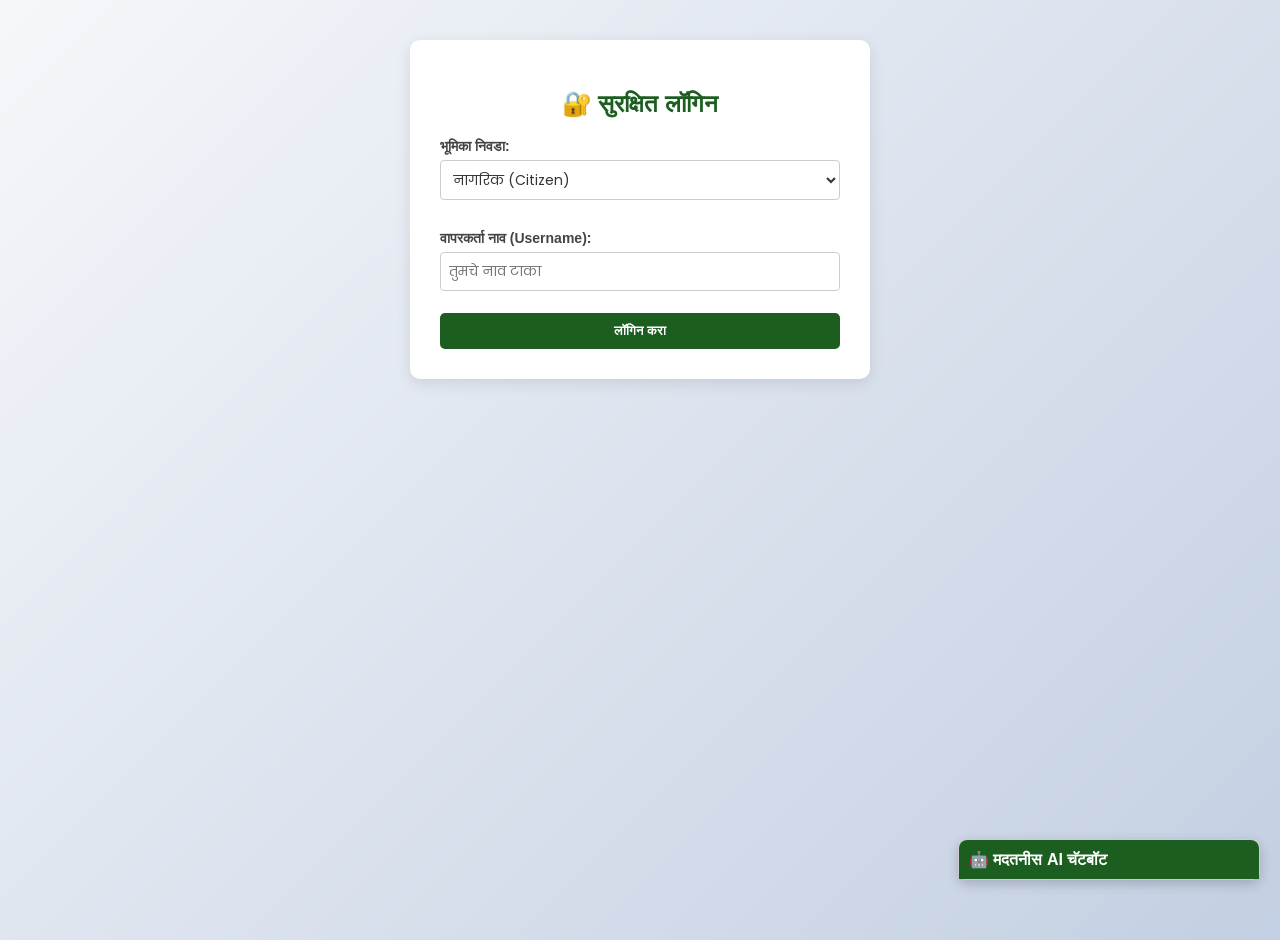
==== index.html @ bb1ed262 "Add Data Export, Notifications, AI Chatbot and Dark Mode features" ====
<!DOCTYPE html>
<html lang="mr">
<head>
    <meta charset="UTF-8">
    <meta name="viewport" content="width=device-width, initial-scale=1.0">
    <title>झारखंड समाज नाविन्यता पोर्टल (Advanced Version)</title>
    <link rel="stylesheet" href="style.css">
    <style>
        .auth-container { max-width: 400px; margin: 40px auto; background: var(--card-bg, white); padding: 30px; border-radius: 10px; box-shadow: 0 4px 15px rgba(0,0,0,0.1); }
        .hidden { display: none !important; }
        
        /* डार्क मोडसाठी व्हेरिएबल्स */
        :root { --bg-color: #f4f4f9; --text-color: #333; --card-bg: white; --header-bg: #1b5e20; }
        [data-theme="dark"] { --bg-color: #121212; --text-color: #e0e0e0; --card-bg: #1e1e1e; --header-bg: #0b2e13; }
        
        body { background-color: var(--bg-color); color: var(--text-color); transition: background 0.3s, color 0.3s; font-family: sans-serif; margin: 0; padding: 0; }
        header { background: var(--header-bg); color: white; padding: 15px 20px; display: flex; justify-content: space-between; align-items: center; }
        .form-section { background: var(--card-bg); max-width: 800px; margin: 20px auto; padding: 20px; border-radius: 8px; box-shadow: 0 2px 8px rgba(0,0,0,0.1); }
        input, select, textarea { width: 100%; padding: 8px; margin-top: 5px; margin-bottom: 12px; box-sizing: border-box; border-radius: 4px; border: 1px solid #ccc; background: var(--card-bg); color: var(--text-color); }
        
        /* चॅटबॉट स्टाईल */
        #chatbot-container { position: fixed; bottom: 20px; right: 20px; width: 300px; background: var(--card-bg); border: 1px solid #ccc; border-radius: 8px; box-shadow: 0 4px 12px rgba(0,0,0,0.2); z-index: 1000; }
        #chatbot-header { background: #1b5e20; color: white; padding: 10px; border-top-left-radius: 8px; border-top-right-radius: 8px; cursor: pointer; font-weight: bold; }
        #chatbot-body { height: 200px; overflow-y: auto; padding: 10px; font-size: 13px; }
    </style>
</head>
<body data-theme="light">

    <!-- Header / Navigation -->
    <header id="mainHeader" class="hidden">
        <div>
            <h1 style="margin:0; font-size: 20px;">🚀 झारखंड समाज नाविन्यता पोर्टल</h1>
            <p id="userRoleDisplay" style="margin:2px 0 0; font-size: 12px; opacity: 0.8;"></p>
        </div>
        <nav style="display: flex; align-items: center; gap: 10px;">
            <button onclick="toggleDarkMode()" style="background: #333; color: white; border: none; padding: 6px 10px; border-radius: 15px; cursor: pointer; font-size: 12px;">🌙 डार्क मोड</button>
            <span id="welcomeUser" style="font-weight: bold; font-size: 14px;"></span>
            <button onclick="logout()" style="background: #e53935; border: none; padding: 6px 12px; border-radius: 15px; color: white; font-weight: bold; cursor: pointer; font-size: 12px;">लॉग आउट</button>
        </nav>
    </header>

    <!-- Notification Banner -->
    <div id="notificationBanner" style="display:none; background: #ff9800; color: white; text-align: center; padding: 8px; font-weight: bold; font-size: 14px;"></div>

    <!-- LOGIN / SIGNUP SECTION -->
    <section id="authSection" class="auth-container">
        <h2 style="text-align: center; color: #1b5e20; margin-bottom: 20px;">🔐 सुरक्षित लॉगिन</h2>
        
        <label>भूमिका निवडा:</label>
        <select id="loginRole">
            <option value="citizen">नागरिक (Citizen)</option>
            <option value="university">विद्यापीठ (University)</option>
            <option value="admin">शासन / नोडल अधिकारी (Govt Admin)</option>
        </select>

        <label>वापरकर्ता नाव (Username):</label>
        <input type="text" id="loginUsername" placeholder="तुमचे नाव टाका">

        <button onclick="handleLogin()" style="width: 100%; background: #1b5e20; color: white; padding: 10px; border: none; border-radius: 5px; font-weight: bold; cursor: pointer; margin-top: 10px;">लॉगिन करा</button>
    </section>

    <!-- 1. CITIZEN DASHBOARD -->
    <section id="citizen-dashboard" class="form-section hidden" style="border-top: 5px solid #2e7d32;">
        <h2>👤 नागरिक डॅशबोर्ड</h2>
        <form id="problemForm">
            <label>विभाग:</label>
            <select id="domain" required>
                <option value="Education">शिक्षण (Education)</option>
                <option value="Agriculture">कृषी (Agriculture)</option>
                <option value="Water">पाणी व्यवस्थापन (Water Management)</option>
            </select>

            <label>जिल्हा:</label>
            <select id="district" required>
                <option value="Ranchi">रांची (Ranchi)</option>
                <option value="Jamshedpur">जमशेदपूर (Jamshedpur)</option>
                <option value="Dhanbad">धनबाद (Dhanbad)</option>
            </select>

            <label>समस्येचे वर्णन:</label>
            <textarea id="description" rows="3" required placeholder="सविस्तर माहिती लिहा..."></textarea>

            <button type="submit" style="background: #2e7d32; width:100%; padding:10px; color:white; border:none; border-radius:5px; font-weight:bold;">समस्या सबमिट करा</button>
        </form>

        <h3 style="margin-top: 20px; font-size: 16px;">तुमच्या नोंदवलेल्या समस्या</h3>
        <div id="myCitizenProblems" style="max-height: 180px; overflow-y: auto; border: 1px solid #ccc; padding: 10px; border-radius: 6px;"></div>
    </section>

    <!-- 2. UNIVERSITY DASHBOARD -->
    <section id="university-dashboard" class="form-section hidden" style="border-top: 5px solid #1565c0;">
        <div style="display: flex; justify-content: space-between; align-items: center;">
            <h2>🎓 विद्यापीठ संशोधन डॅशबोर्ड</h2>
            <button onclick="exportUniversityData()" style="background: #1565c0; color: white; border: none; padding: 6px 12px; border-radius: 4px; cursor: pointer; font-size: 12px;">📥 डेटा एक्सपोर्ट (CSV)</button>
        </div>
        
        <h3 style="color: #1565c0; font-size: 15px;">🏛️ वर्ग केलेल्या समस्या</h3>
        <div id="uniAssignedList" style="max-height: 150px; overflow-y: auto; border: 1px solid #b3e5fc; padding: 10px; border-radius: 6px; margin-bottom: 15px;"></div>

        <h3 style="color: #1565c0; font-size: 15px;">💡 प्रोटोटाइप उपाय सबमिट करा</h3>
        <form id="uniForm">
            <label>उपायाचे नाव:</label>
            <input type="text" id="solTitle" required placeholder="उदा. Smart Water Filter">
            <label>वर्णन:</label>
            <textarea id="solDesc" rows="2" required placeholder="वर्णन लिहा..."></textarea>
            <button type="submit" style="background: #1565c0; width:100%; padding:10px; color:white; border:none; border-radius:5px; font-weight:bold;">उपाय प्रकाशित करा</button>
        </form>
        <div id="uniPublishedList" style="margin-top: 10px;"></div>
    </section>

    <!-- 3. GOVT ADMIN DASHBOARD -->
    <section id="admin-dashboard" class="form-section hidden" style="border-top: 5px solid #d84315;">
        <div style="display: flex; justify-content: space-between; align-items: center;">
            <h2>🛡️ शासन मास्टर डॅशबोर्ड</h2>
            <button onclick="exportAdminData()" style="background: #d84315; color: white; border: none; padding: 6px 12px; border-radius: 4px; cursor: pointer; font-size: 12px;">📊 संपूर्ण रिपोर्ट डाऊनलोड</button>
        </div>
        
        <div style="display: flex; gap: 10px; margin: 15px 0;">
            <div style="background: rgba(216, 67, 21, 0.1); padding: 10px; flex: 1; border-radius: 6px; text-align: center;">
                <h4 style="margin:0; color:#d84315; font-size: 18px;" id="adminTotalProblems">0</h4>
                <p style="margin:3px 0 0; font-size: 12px;">एकूण समस्या</p>
            </div>
            <div style="background: rgba(46, 125, 50, 0.1); padding: 10px; flex: 1; border-radius: 6px; text-align: center;">
                <h4 style="margin:0; color:#2e7d32; font-size: 18px;" id="adminResolvedCount">0</h4>
                <p style="margin:3px 0 0; font-size: 12px;">सोडवलेल्या समस्या</p>
            </div>
        </div>

        <h3 style="color: #d84315; font-size: 15px;">⚙️ समस्या नियंत्रण पॅनेल</h3>
        <div id="adminManagementList" style="max-height: 200px; overflow-y: auto;"></div>
    </section>

    <!-- AI Chatbot Widget -->
    <div id="chatbot-container">
        <div id="chatbot-header" onclick="toggleChatbot()">🤖 मदतनीस AI चॅटबॉट</div>
        <div id="chatbot-content" class="hidden">
            <div id="chatbot-body">
                <p><b>AI:</b> नमस्कार! मला पोर्टलबद्दल काहीही विचारू शकता (उदा. समस्या कशी टाकावी?).</p>
            </div>
            <div style="display: flex; border-top: 1px solid #ccc;">
                <input type="text" id="chatInput" placeholder="इथे लिहा..." style="border:none; padding:8px; margin:0; flex:1;">
                <button onclick="sendChatMessage()" style="background:#1b5e20; color:white; border:none; padding:8px; cursor:pointer;">पाठवा</button>
            </div>
        </div>
    </div>

    <script src="script.js"></script>
</body>
</html>
---- style.css ----
/* Import Google Fonts */
@import url('https://fonts.googleapis.com/css2?family=Poppins:wght@300;400;600;700&display=swap');

body {
    font-family: 'Poppins', sans-serif;
    margin: 0;
    padding: 0;
    background: linear-gradient(135deg, #f5f7fa 0%, #c3cfe2 100%);
    color: #333;
    min-height: 100vh;
}

/* 3D Glassmorphism Header */
header {
    background: rgba(27, 94, 32, 0.85);
    backdrop-filter: blur(10px);
    color: white;
    padding: 20px 40px;
    display: flex;
    justify-content: space-between;
    align-items: center;
    flex-wrap: wrap;
    box-shadow: 0 8px 32px 0 rgba(0, 0, 0, 0.2);
    position: sticky;
    top: 0;
    z-index: 1000;
}

.logo h1 {
    margin: 0;
    font-size: 26px;
    font-weight: 700;
    letter-spacing: 0.5px;
}

.logo p {
    margin: 5px 0 0;
    font-size: 13px;
    color: #c8e6c9;
}

nav a {
    color: white;
    text-decoration: none;
    margin-left: 25px;
    font-weight: 600;
    font-size: 15px;
    transition: color 0.3s ease;
}

nav a:hover {
    color: #ff9800;
}

/* 3D Hero Section */
.hero {
    background: linear-gradient(135deg, rgba(27, 94, 32, 0.9), rgba(46, 125, 50, 0.8)), url('https://images.unsplash.com/photo-1542601906990-b4d3fb778b09?auto=format&fit=crop&w=1200&q=80');
    background-size: cover;
    background-position: center;
    color: white;
    text-align: center;
    padding: 100px 20px;
    box-shadow: inset 0 0 50px rgba(0,0,0,0.3);
}

.hero h2 {
    font-size: 38px;
    margin-bottom: 15px;
    text-shadow: 0 2px 4px rgba(0,0,0,0.3);
}

.hero p {
    font-size: 18px;
    max-width: 700px;
    margin: 0 auto 30px;
    font-weight: 300;
}

/* 3D Buttons with Hover Effect */
.btn, .submit-btn {
    background: linear-gradient(135deg, #ff9800 0%, #f57c00 100%);
    color: white;
    padding: 14px 30px;
    text-decoration: none;
    border-radius: 50px;
    font-weight: 600;
    border: none;
    cursor: pointer;
    font-size: 16px;
    box-shadow: 0 10px 20px rgba(255, 152, 0, 0.3);
    transition: all 0.3s ease;
}

.btn:hover, .submit-btn:hover {
    transform: translateY(-3px);
    box-shadow: 0 15px 25px rgba(255, 152, 0, 0.4);
}

.btn:active, .submit-btn:active {
    transform: translateY(1px);
}

/* 3D Glassmorphism Cards (Forms & Dashboard) */
.form-section {
    max-width: 650px;
    margin: 50px auto;
    background: rgba(255, 255, 255, 0.9);
    backdrop-filter: blur(10px);
    padding: 40px;
    border-radius: 20px;
    box-shadow: 0 15px 35px rgba(0, 0, 0, 0.1);
    border: 1px solid rgba(255, 255, 255, 0.5);
    transition: transform 0.3s ease;
}

.form-section:hover {
    transform: translateY(-5px);
}

.form-section h2 {
    text-align: center;
    color: #1b5e20;
    margin-bottom: 25px;
    font-weight: 700;
}

label {
    display: block;
    margin-top: 18px;
    font-weight: 600;
    font-size: 14px;
    color: #444;
}

input, select, textarea {
    width: 100%;
    padding: 12px 15px;
    margin-top: 8px;
    border: 2px solid #e0e0e0;
    border-radius: 10px;
    box-sizing: border-box;
    font-family: 'Poppins', sans-serif;
    font-size: 14px;
    background: #fafafa;
    transition: all 0.3s ease;
}

input:focus, select:focus, textarea:focus {
    border-color: #1b5e20;
    background: #fff;
    outline: none;
    box-shadow: 0 0 8px rgba(27, 94, 32, 0.2);
}

.submit-btn {
    width: 100%;
    margin-top: 25px;
}

/* Footer Styling */
footer {
    background: #1a202c;
    color: white;
    text-align: center;
    padding: 20px;
    margin-top: 60px;
    font-size: 14px;
    letter-spacing: 0.5px;
}
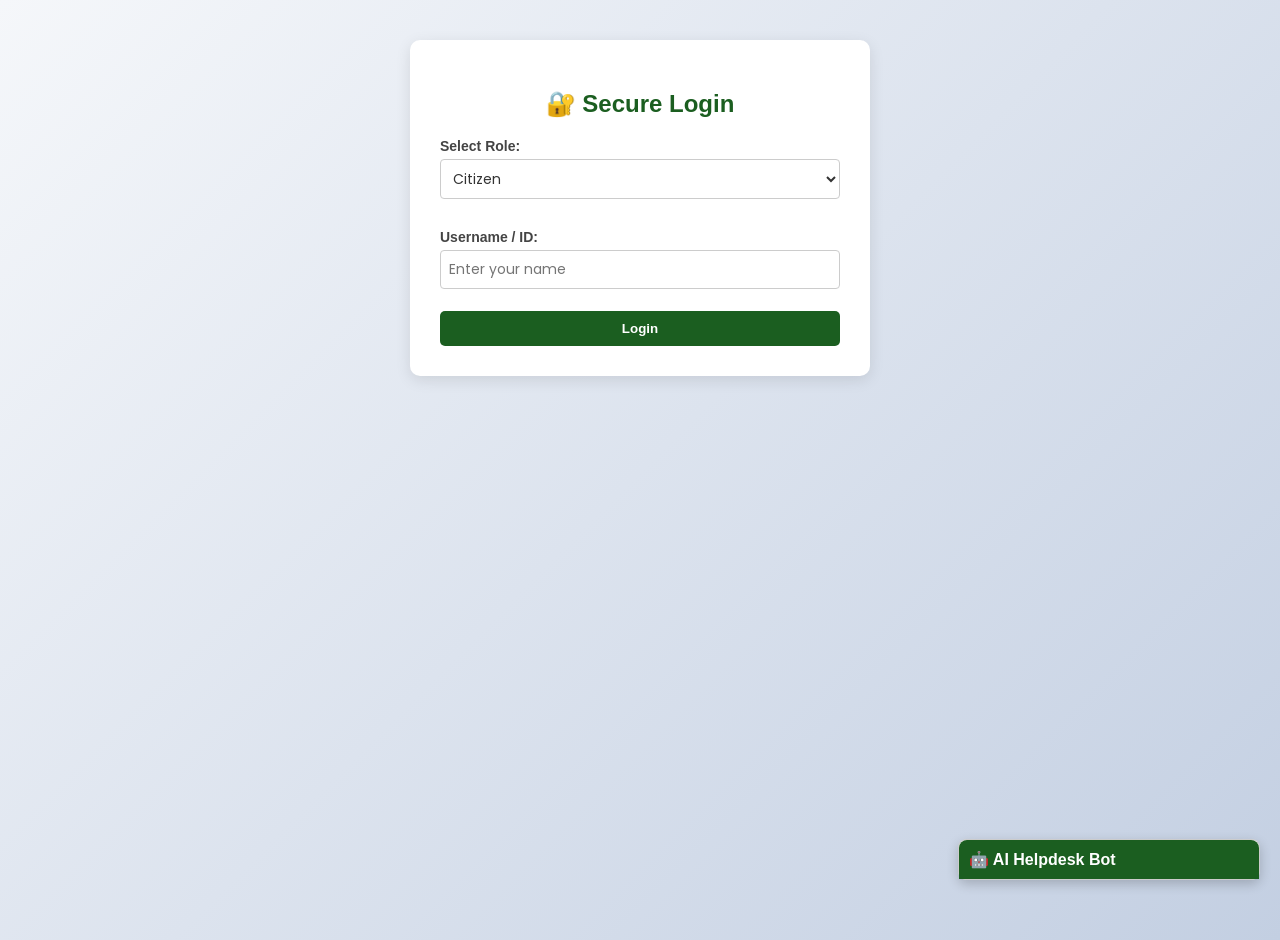
==== commit cfe8a7a3: "Translate entire application into English with all features" ====
--- a/index.html
+++ b/index.html
@@ -1,15 +1,14 @@
 <!DOCTYPE html>
-<html lang="mr">
+<html lang="en">
 <head>
     <meta charset="UTF-8">
     <meta name="viewport" content="width=device-width, initial-scale=1.0">
-    <title>झारखंड समाज नाविन्यता पोर्टल (Advanced Version)</title>
+    <title>Jharkhand Social Innovation Portal</title>
     <link rel="stylesheet" href="style.css">
     <style>
         .auth-container { max-width: 400px; margin: 40px auto; background: var(--card-bg, white); padding: 30px; border-radius: 10px; box-shadow: 0 4px 15px rgba(0,0,0,0.1); }
         .hidden { display: none !important; }
         
-        /* डार्क मोडसाठी व्हेरिएबल्स */
         :root { --bg-color: #f4f4f9; --text-color: #333; --card-bg: white; --header-bg: #1b5e20; }
         [data-theme="dark"] { --bg-color: #121212; --text-color: #e0e0e0; --card-bg: #1e1e1e; --header-bg: #0b2e13; }
         
@@ -18,7 +17,6 @@
         .form-section { background: var(--card-bg); max-width: 800px; margin: 20px auto; padding: 20px; border-radius: 8px; box-shadow: 0 2px 8px rgba(0,0,0,0.1); }
         input, select, textarea { width: 100%; padding: 8px; margin-top: 5px; margin-bottom: 12px; box-sizing: border-box; border-radius: 4px; border: 1px solid #ccc; background: var(--card-bg); color: var(--text-color); }
         
-        /* चॅटबॉट स्टाईल */
         #chatbot-container { position: fixed; bottom: 20px; right: 20px; width: 300px; background: var(--card-bg); border: 1px solid #ccc; border-radius: 8px; box-shadow: 0 4px 12px rgba(0,0,0,0.2); z-index: 1000; }
         #chatbot-header { background: #1b5e20; color: white; padding: 10px; border-top-left-radius: 8px; border-top-right-radius: 8px; cursor: pointer; font-weight: bold; }
         #chatbot-body { height: 200px; overflow-y: auto; padding: 10px; font-size: 13px; }
@@ -29,13 +27,13 @@
     <!-- Header / Navigation -->
     <header id="mainHeader" class="hidden">
         <div>
-            <h1 style="margin:0; font-size: 20px;">🚀 झारखंड समाज नाविन्यता पोर्टल</h1>
+            <h1 style="margin:0; font-size: 20px;">🚀 Jharkhand Social Innovation Portal</h1>
             <p id="userRoleDisplay" style="margin:2px 0 0; font-size: 12px; opacity: 0.8;"></p>
         </div>
         <nav style="display: flex; align-items: center; gap: 10px;">
-            <button onclick="toggleDarkMode()" style="background: #333; color: white; border: none; padding: 6px 10px; border-radius: 15px; cursor: pointer; font-size: 12px;">🌙 डार्क मोड</button>
+            <button onclick="toggleDarkMode()" style="background: #333; color: white; border: none; padding: 6px 10px; border-radius: 15px; cursor: pointer; font-size: 12px;">🌙 Dark Mode</button>
             <span id="welcomeUser" style="font-weight: bold; font-size: 14px;"></span>
-            <button onclick="logout()" style="background: #e53935; border: none; padding: 6px 12px; border-radius: 15px; color: white; font-weight: bold; cursor: pointer; font-size: 12px;">लॉग आउट</button>
+            <button onclick="logout()" style="background: #e53935; border: none; padding: 6px 12px; border-radius: 15px; color: white; font-weight: bold; cursor: pointer; font-size: 12px;">Logout</button>
         </nav>
     </header>
 
@@ -44,66 +42,69 @@
 
     <!-- LOGIN / SIGNUP SECTION -->
     <section id="authSection" class="auth-container">
-        <h2 style="text-align: center; color: #1b5e20; margin-bottom: 20px;">🔐 सुरक्षित लॉगिन</h2>
+        <h2 style="text-align: center; color: #1b5e20; margin-bottom: 20px;">🔐 Secure Login</h2>
         
-        <label>भूमिका निवडा:</label>
+        <label>Select Role:</label>
         <select id="loginRole">
-            <option value="citizen">नागरिक (Citizen)</option>
-            <option value="university">विद्यापीठ (University)</option>
-            <option value="admin">शासन / नोडल अधिकारी (Govt Admin)</option>
+            <option value="citizen">Citizen</option>
+            <option value="university">University / HEI</option>
+            <option value="admin">Govt Nodal Officer / Admin</option>
         </select>
 
-        <label>वापरकर्ता नाव (Username):</label>
-        <input type="text" id="loginUsername" placeholder="तुमचे नाव टाका">
+        <label>Username / ID:</label>
+        <input type="text" id="loginUsername" placeholder="Enter your name">
 
-        <button onclick="handleLogin()" style="width: 100%; background: #1b5e20; color: white; padding: 10px; border: none; border-radius: 5px; font-weight: bold; cursor: pointer; margin-top: 10px;">लॉगिन करा</button>
+        <button onclick="handleLogin()" style="width: 100%; background: #1b5e20; color: white; padding: 10px; border: none; border-radius: 5px; font-weight: bold; cursor: pointer; margin-top: 10px;">Login</button>
     </section>
 
     <!-- 1. CITIZEN DASHBOARD -->
     <section id="citizen-dashboard" class="form-section hidden" style="border-top: 5px solid #2e7d32;">
-        <h2>👤 नागरिक डॅशबोर्ड</h2>
+        <h2>👤 Citizen Dashboard (Report Issue)</h2>
         <form id="problemForm">
-            <label>विभाग:</label>
+            <label>Domain Area:</label>
             <select id="domain" required>
-                <option value="Education">शिक्षण (Education)</option>
-                <option value="Agriculture">कृषी (Agriculture)</option>
-                <option value="Water">पाणी व्यवस्थापन (Water Management)</option>
+                <option value="Education">Education</option>
+                <option value="Agriculture">Agriculture</option>
+                <option value="Water">Water Management</option>
             </select>
 
-            <label>जिल्हा:</label>
+            <label>District:</label>
             <select id="district" required>
-                <option value="Ranchi">रांची (Ranchi)</option>
-                <option value="Jamshedpur">जमशेदपूर (Jamshedpur)</option>
-                <option value="Dhanbad">धनबाद (Dhanbad)</option>
+                <option value="Ranchi">Ranchi</option>
+                <option value="Jamshedpur">Jamshedpur</option>
+                <option value="Dhanbad">Dhanbad</option>
             </select>
 
-            <label>समस्येचे वर्णन:</label>
-            <textarea id="description" rows="3" required placeholder="सविस्तर माहिती लिहा..."></textarea>
+            <label>Problem Description:</label>
+            <textarea id="description" rows="3" required placeholder="Describe your problem in detail..."></textarea>
 
-            <button type="submit" style="background: #2e7d32; width:100%; padding:10px; color:white; border:none; border-radius:5px; font-weight:bold;">समस्या सबमिट करा</button>
+            <label>📷 Upload Problem Photo (Optional):</label>
+            <input type="file" id="problemImage" accept="image/*">
+
+            <button type="submit" style="background: #2e7d32; width:100%; padding:10px; color:white; border:none; border-radius:5px; font-weight:bold;">Submit Problem</button>
         </form>
 
-        <h3 style="margin-top: 20px; font-size: 16px;">तुमच्या नोंदवलेल्या समस्या</h3>
-        <div id="myCitizenProblems" style="max-height: 180px; overflow-y: auto; border: 1px solid #ccc; padding: 10px; border-radius: 6px;"></div>
+        <h3 style="margin-top: 20px; font-size: 16px;">Your Submitted Issues</h3>
+        <div id="myCitizenProblems" style="max-height: 220px; overflow-y: auto; border: 1px solid #ccc; padding: 10px; border-radius: 6px;"></div>
     </section>
 
     <!-- 2. UNIVERSITY DASHBOARD -->
     <section id="university-dashboard" class="form-section hidden" style="border-top: 5px solid #1565c0;">
         <div style="display: flex; justify-content: space-between; align-items: center;">
-            <h2>🎓 विद्यापीठ संशोधन डॅशबोर्ड</h2>
-            <button onclick="exportUniversityData()" style="background: #1565c0; color: white; border: none; padding: 6px 12px; border-radius: 4px; cursor: pointer; font-size: 12px;">📥 डेटा एक्सपोर्ट (CSV)</button>
+            <h2>🎓 University Research Dashboard</h2>
+            <button onclick="exportUniversityData()" style="background: #1565c0; color: white; border: none; padding: 6px 12px; border-radius: 4px; cursor: pointer; font-size: 12px;">📥 Export Data (CSV)</button>
         </div>
         
-        <h3 style="color: #1565c0; font-size: 15px;">🏛️ वर्ग केलेल्या समस्या</h3>
-        <div id="uniAssignedList" style="max-height: 150px; overflow-y: auto; border: 1px solid #b3e5fc; padding: 10px; border-radius: 6px; margin-bottom: 15px;"></div>
+        <h3 style="color: #1565c0; font-size: 15px;">🏛️ Assigned Regional Problems & Photos</h3>
+        <div id="uniAssignedList" style="max-height: 180px; overflow-y: auto; border: 1px solid #b3e5fc; padding: 10px; border-radius: 6px; margin-bottom: 15px;"></div>
 
-        <h3 style="color: #1565c0; font-size: 15px;">💡 प्रोटोटाइप उपाय सबमिट करा</h3>
+        <h3 style="color: #1565c0; font-size: 15px;">💡 Submit Prototype / Solution</h3>
         <form id="uniForm">
-            <label>उपायाचे नाव:</label>
-            <input type="text" id="solTitle" required placeholder="उदा. Smart Water Filter">
-            <label>वर्णन:</label>
-            <textarea id="solDesc" rows="2" required placeholder="वर्णन लिहा..."></textarea>
-            <button type="submit" style="background: #1565c0; width:100%; padding:10px; color:white; border:none; border-radius:5px; font-weight:bold;">उपाय प्रकाशित करा</button>
+            <label>Solution Title:</label>
+            <input type="text" id="solTitle" required placeholder="e.g. Smart Water Filter">
+            <label>Description:</label>
+            <textarea id="solDesc" rows="2" required placeholder="Describe how the prototype works..."></textarea>
+            <button type="submit" style="background: #1565c0; width:100%; padding:10px; color:white; border:none; border-radius:5px; font-weight:bold;">Publish Solution</button>
         </form>
         <div id="uniPublishedList" style="margin-top: 10px;"></div>
     </section>
@@ -111,35 +112,35 @@
     <!-- 3. GOVT ADMIN DASHBOARD -->
     <section id="admin-dashboard" class="form-section hidden" style="border-top: 5px solid #d84315;">
         <div style="display: flex; justify-content: space-between; align-items: center;">
-            <h2>🛡️ शासन मास्टर डॅशबोर्ड</h2>
-            <button onclick="exportAdminData()" style="background: #d84315; color: white; border: none; padding: 6px 12px; border-radius: 4px; cursor: pointer; font-size: 12px;">📊 संपूर्ण रिपोर्ट डाऊनलोड</button>
+            <h2>🛡️ Govt Nodal Master Dashboard</h2>
+            <button onclick="exportAdminData()" style="background: #d84315; color: white; border: none; padding: 6px 12px; border-radius: 4px; cursor: pointer; font-size: 12px;">📊 Download Full Report</button>
         </div>
         
         <div style="display: flex; gap: 10px; margin: 15px 0;">
             <div style="background: rgba(216, 67, 21, 0.1); padding: 10px; flex: 1; border-radius: 6px; text-align: center;">
                 <h4 style="margin:0; color:#d84315; font-size: 18px;" id="adminTotalProblems">0</h4>
-                <p style="margin:3px 0 0; font-size: 12px;">एकूण समस्या</p>
+                <p style="margin:3px 0 0; font-size: 12px;">Total Issues</p>
             </div>
             <div style="background: rgba(46, 125, 50, 0.1); padding: 10px; flex: 1; border-radius: 6px; text-align: center;">
                 <h4 style="margin:0; color:#2e7d32; font-size: 18px;" id="adminResolvedCount">0</h4>
-                <p style="margin:3px 0 0; font-size: 12px;">सोडवलेल्या समस्या</p>
+                <p style="margin:3px 0 0; font-size: 12px;">Resolved Issues</p>
             </div>
         </div>
 
-        <h3 style="color: #d84315; font-size: 15px;">⚙️ समस्या नियंत्रण पॅनेल</h3>
+        <h3 style="color: #d84315; font-size: 15px;">⚙️ State Problem Control Panel</h3>
         <div id="adminManagementList" style="max-height: 200px; overflow-y: auto;"></div>
     </section>
 
     <!-- AI Chatbot Widget -->
     <div id="chatbot-container">
-        <div id="chatbot-header" onclick="toggleChatbot()">🤖 मदतनीस AI चॅटबॉट</div>
+        <div id="chatbot-header" onclick="toggleChatbot()">🤖 AI Helpdesk Bot</div>
         <div id="chatbot-content" class="hidden">
             <div id="chatbot-body">
-                <p><b>AI:</b> नमस्कार! मला पोर्टलबद्दल काहीही विचारू शकता (उदा. समस्या कशी टाकावी?).</p>
+                <p><b>AI:</b> Hello! Ask me anything about using this portal.</p>
             </div>
             <div style="display: flex; border-top: 1px solid #ccc;">
-                <input type="text" id="chatInput" placeholder="इथे लिहा..." style="border:none; padding:8px; margin:0; flex:1;">
-                <button onclick="sendChatMessage()" style="background:#1b5e20; color:white; border:none; padding:8px; cursor:pointer;">पाठवा</button>
+                <input type="text" id="chatInput" placeholder="Type here..." style="border:none; padding:8px; margin:0; flex:1;">
+                <button onclick="sendChatMessage()" style="background:#1b5e20; color:white; border:none; padding:8px; cursor:pointer;">Send</button>
             </div>
         </div>
     </div>
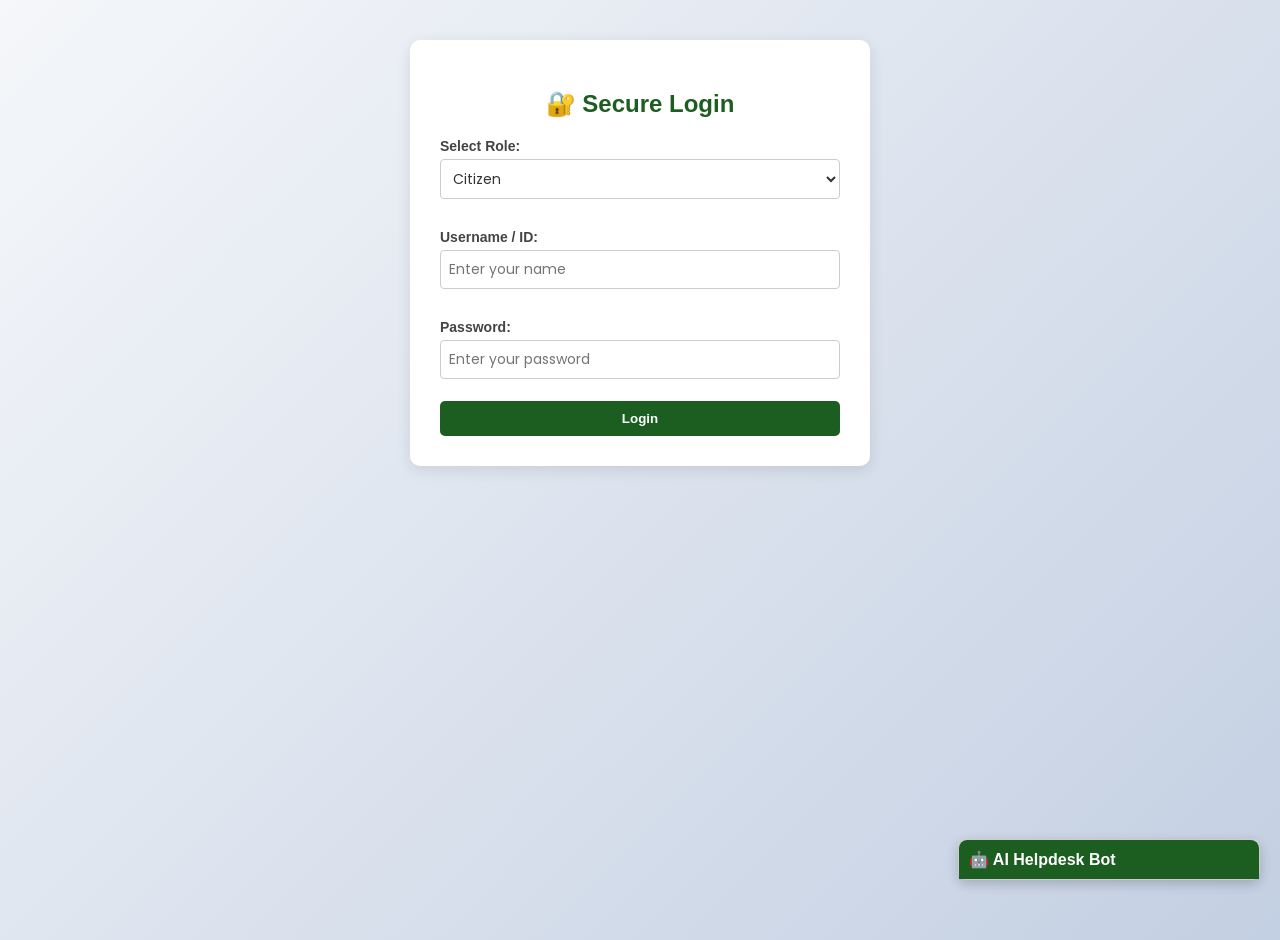
==== commit 1eb994c6: "Add password field to login form Added password input field to the login section." ====
--- a/index.html
+++ b/index.html
@@ -53,6 +53,9 @@
 
         <label>Username / ID:</label>
         <input type="text" id="loginUsername" placeholder="Enter your name">
+
+        <label>Password:</label>
+        <input type="password" id="loginPassword" placeholder="Enter your password">
 
         <button onclick="handleLogin()" style="width: 100%; background: #1b5e20; color: white; padding: 10px; border: none; border-radius: 5px; font-weight: bold; cursor: pointer; margin-top: 10px;">Login</button>
     </section>
@@ -147,4 +150,4 @@
 
     <script src="script.js"></script>
 </body>
-</html>+</html>
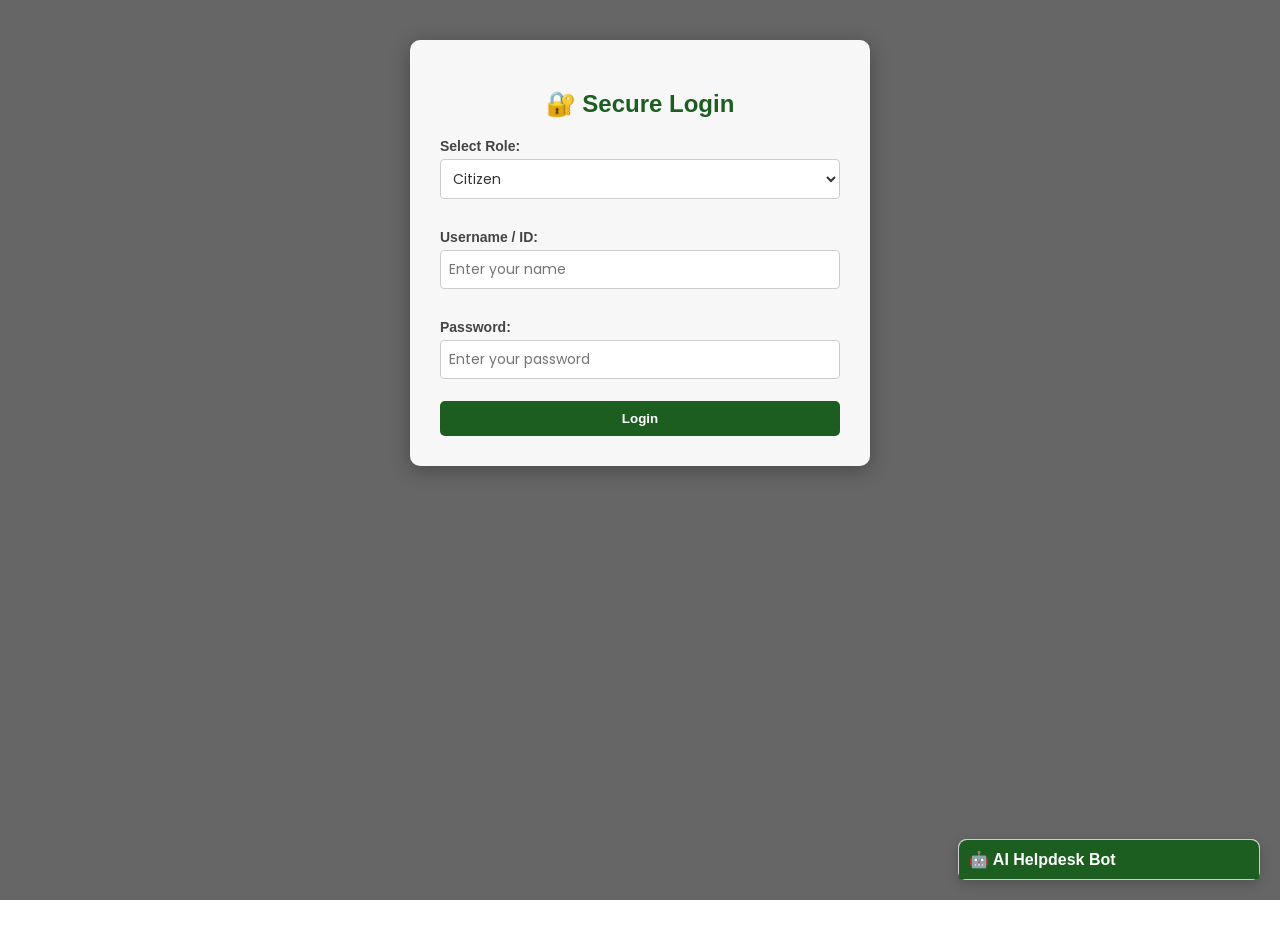
==== commit 2f266c53: "Enhance HTML structure and styling for UI improvements Updated the styling and layout of the HTML st" ====
--- a/index.html
+++ b/index.html
@@ -6,13 +6,26 @@
     <title>Jharkhand Social Innovation Portal</title>
     <link rel="stylesheet" href="style.css">
     <style>
-        .auth-container { max-width: 400px; margin: 40px auto; background: var(--card-bg, white); padding: 30px; border-radius: 10px; box-shadow: 0 4px 15px rgba(0,0,0,0.1); }
+        .auth-container { max-width: 400px; margin: 40px auto; background: rgba(255, 255, 255, 0.95); padding: 30px; border-radius: 10px; box-shadow: 0 4px 20px rgba(0,0,0,0.3); backdrop-filter: blur(5px); }
         .hidden { display: none !important; }
         
         :root { --bg-color: #f4f4f9; --text-color: #333; --card-bg: white; --header-bg: #1b5e20; }
         [data-theme="dark"] { --bg-color: #121212; --text-color: #e0e0e0; --card-bg: #1e1e1e; --header-bg: #0b2e13; }
         
-        body { background-color: var(--bg-color); color: var(--text-color); transition: background 0.3s, color 0.3s; font-family: sans-serif; margin: 0; padding: 0; }
+        body { 
+            background: linear-gradient(rgba(0, 0, 0, 0.6), rgba(0, 0, 0, 0.6)), url('background.jpg');
+            background-size: cover;
+            background-position: center;
+            background-repeat: no-repeat;
+            background-attachment: fixed;
+            color: var(--text-color); 
+            transition: background 0.3s, color 0.3s; 
+            font-family: sans-serif; 
+            margin: 0; 
+            padding: 0; 
+            min-height: 100vh;
+        }
+
         header { background: var(--header-bg); color: white; padding: 15px 20px; display: flex; justify-content: space-between; align-items: center; }
         .form-section { background: var(--card-bg); max-width: 800px; margin: 20px auto; padding: 20px; border-radius: 8px; box-shadow: 0 2px 8px rgba(0,0,0,0.1); }
         input, select, textarea { width: 100%; padding: 8px; margin-top: 5px; margin-bottom: 12px; box-sizing: border-box; border-radius: 4px; border: 1px solid #ccc; background: var(--card-bg); color: var(--text-color); }
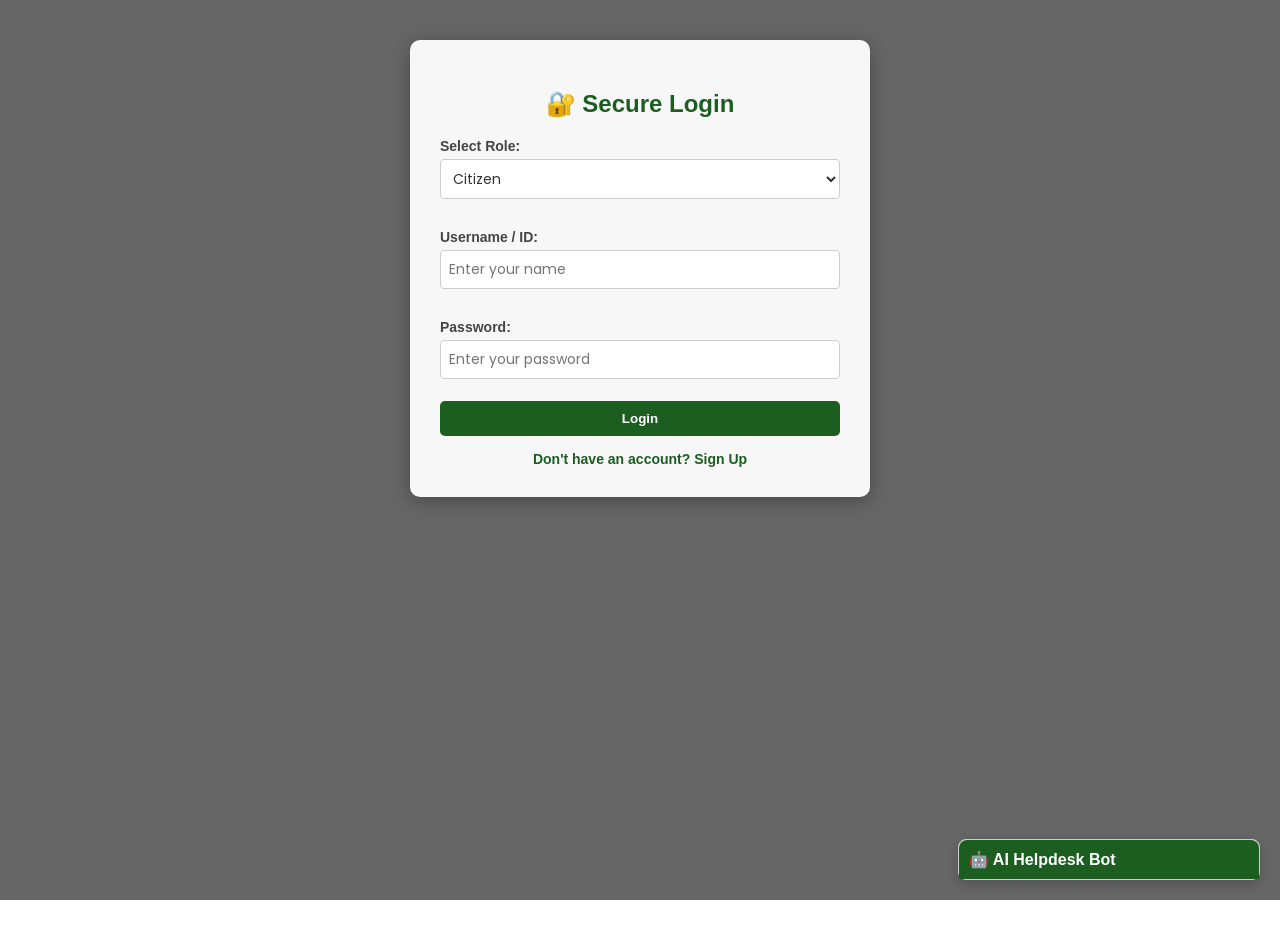
==== commit 2f12e5fc: "Refactor index.html for improved structure and styling Updated the HTML structure and improved the s" ====
--- a/index.html
+++ b/index.html
@@ -33,6 +33,8 @@
         #chatbot-container { position: fixed; bottom: 20px; right: 20px; width: 300px; background: var(--card-bg); border: 1px solid #ccc; border-radius: 8px; box-shadow: 0 4px 12px rgba(0,0,0,0.2); z-index: 1000; }
         #chatbot-header { background: #1b5e20; color: white; padding: 10px; border-top-left-radius: 8px; border-top-right-radius: 8px; cursor: pointer; font-weight: bold; }
         #chatbot-body { height: 200px; overflow-y: auto; padding: 10px; font-size: 13px; }
+        .toggle-link { text-align: center; margin-top: 15px; font-size: 14px; color: #1b5e20; cursor: pointer; font-weight: bold; }
+        .toggle-link:hover { text-decoration: underline; }
     </style>
 </head>
 <body data-theme="light">
@@ -53,14 +55,14 @@
     <!-- Notification Banner -->
     <div id="notificationBanner" style="display:none; background: #ff9800; color: white; text-align: center; padding: 8px; font-weight: bold; font-size: 14px;"></div>
 
-    <!-- LOGIN / SIGNUP SECTION -->
+    <!-- LOGIN SECTION -->
     <section id="authSection" class="auth-container">
-        <h2 style="text-align: center; color: #1b5e20; margin-bottom: 20px;">🔐 Secure Login</h2>
+        <h2 id="authTitle" style="text-align: center; color: #1b5e20; margin-bottom: 20px;">🔐 Secure Login</h2>
         
         <label>Select Role:</label>
         <select id="loginRole">
             <option value="citizen">Citizen</option>
-            <option value="university">University / HEI</option>
+            <option value="university">University / HEI / Industry</option>
             <option value="admin">Govt Nodal Officer / Admin</option>
         </select>
 
@@ -70,7 +72,11 @@
         <label>Password:</label>
         <input type="password" id="loginPassword" placeholder="Enter your password">
 
-        <button onclick="handleLogin()" style="width: 100%; background: #1b5e20; color: white; padding: 10px; border: none; border-radius: 5px; font-weight: bold; cursor: pointer; margin-top: 10px;">Login</button>
+        <button id="authBtn" onclick="handleAuth()" style="width: 100%; background: #1b5e20; color: white; padding: 10px; border: none; border-radius: 5px; font-weight: bold; cursor: pointer; margin-top: 10px;">Login</button>
+
+        <div id="toggleAuthMode" class="toggle-link" onclick="switchAuthMode()">
+            Don't have an account? Sign Up
+        </div>
     </section>
 
     <!-- 1. CITIZEN DASHBOARD -->
@@ -107,7 +113,7 @@
     <!-- 2. UNIVERSITY DASHBOARD -->
     <section id="university-dashboard" class="form-section hidden" style="border-top: 5px solid #1565c0;">
         <div style="display: flex; justify-content: space-between; align-items: center;">
-            <h2>🎓 University Research Dashboard</h2>
+            <h2>🎓 University / Industry Research Dashboard</h2>
             <button onclick="exportUniversityData()" style="background: #1565c0; color: white; border: none; padding: 6px 12px; border-radius: 4px; cursor: pointer; font-size: 12px;">📥 Export Data (CSV)</button>
         </div>
         
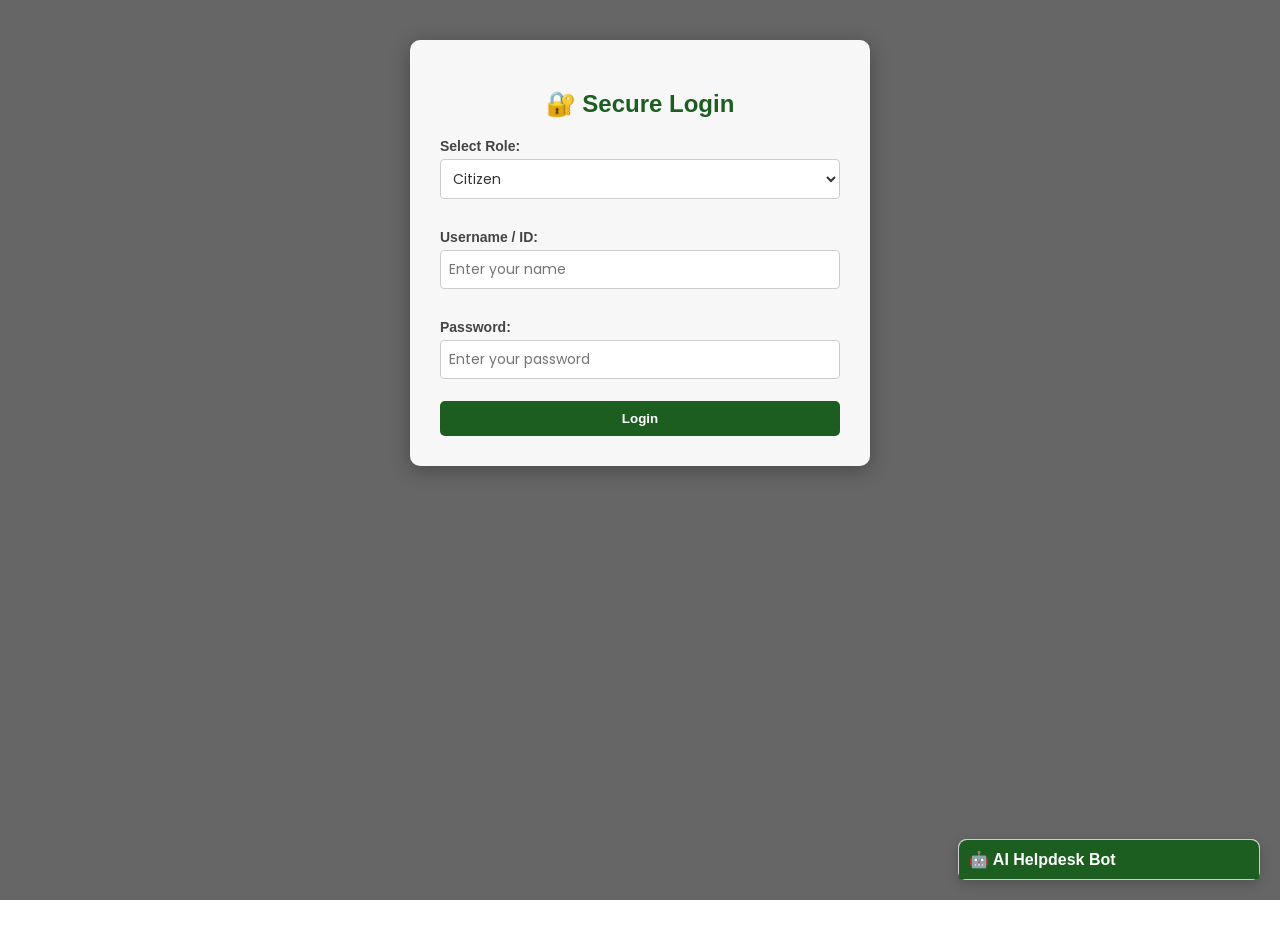
==== commit 5b0fb134: "Fix HTML structure and improve formatting" ====
--- a/index.html
+++ b/index.html
@@ -33,8 +33,6 @@
         #chatbot-container { position: fixed; bottom: 20px; right: 20px; width: 300px; background: var(--card-bg); border: 1px solid #ccc; border-radius: 8px; box-shadow: 0 4px 12px rgba(0,0,0,0.2); z-index: 1000; }
         #chatbot-header { background: #1b5e20; color: white; padding: 10px; border-top-left-radius: 8px; border-top-right-radius: 8px; cursor: pointer; font-weight: bold; }
         #chatbot-body { height: 200px; overflow-y: auto; padding: 10px; font-size: 13px; }
-        .toggle-link { text-align: center; margin-top: 15px; font-size: 14px; color: #1b5e20; cursor: pointer; font-weight: bold; }
-        .toggle-link:hover { text-decoration: underline; }
     </style>
 </head>
 <body data-theme="light">
@@ -55,14 +53,14 @@
     <!-- Notification Banner -->
     <div id="notificationBanner" style="display:none; background: #ff9800; color: white; text-align: center; padding: 8px; font-weight: bold; font-size: 14px;"></div>
 
-    <!-- LOGIN SECTION -->
+    <!-- LOGIN / SIGNUP SECTION -->
     <section id="authSection" class="auth-container">
-        <h2 id="authTitle" style="text-align: center; color: #1b5e20; margin-bottom: 20px;">🔐 Secure Login</h2>
+        <h2 style="text-align: center; color: #1b5e20; margin-bottom: 20px;">🔐 Secure Login</h2>
         
         <label>Select Role:</label>
         <select id="loginRole">
             <option value="citizen">Citizen</option>
-            <option value="university">University / HEI / Industry</option>
+            <option value="university">University / HEI</option>
             <option value="admin">Govt Nodal Officer / Admin</option>
         </select>
 
@@ -72,11 +70,7 @@
         <label>Password:</label>
         <input type="password" id="loginPassword" placeholder="Enter your password">
 
-        <button id="authBtn" onclick="handleAuth()" style="width: 100%; background: #1b5e20; color: white; padding: 10px; border: none; border-radius: 5px; font-weight: bold; cursor: pointer; margin-top: 10px;">Login</button>
-
-        <div id="toggleAuthMode" class="toggle-link" onclick="switchAuthMode()">
-            Don't have an account? Sign Up
-        </div>
+        <button onclick="handleLogin()" style="width: 100%; background: #1b5e20; color: white; padding: 10px; border: none; border-radius: 5px; font-weight: bold; cursor: pointer; margin-top: 10px;">Login</button>
     </section>
 
     <!-- 1. CITIZEN DASHBOARD -->
@@ -113,7 +107,7 @@
     <!-- 2. UNIVERSITY DASHBOARD -->
     <section id="university-dashboard" class="form-section hidden" style="border-top: 5px solid #1565c0;">
         <div style="display: flex; justify-content: space-between; align-items: center;">
-            <h2>🎓 University / Industry Research Dashboard</h2>
+            <h2>🎓 University Research Dashboard</h2>
             <button onclick="exportUniversityData()" style="background: #1565c0; color: white; border: none; padding: 6px 12px; border-radius: 4px; cursor: pointer; font-size: 12px;">📥 Export Data (CSV)</button>
         </div>
         
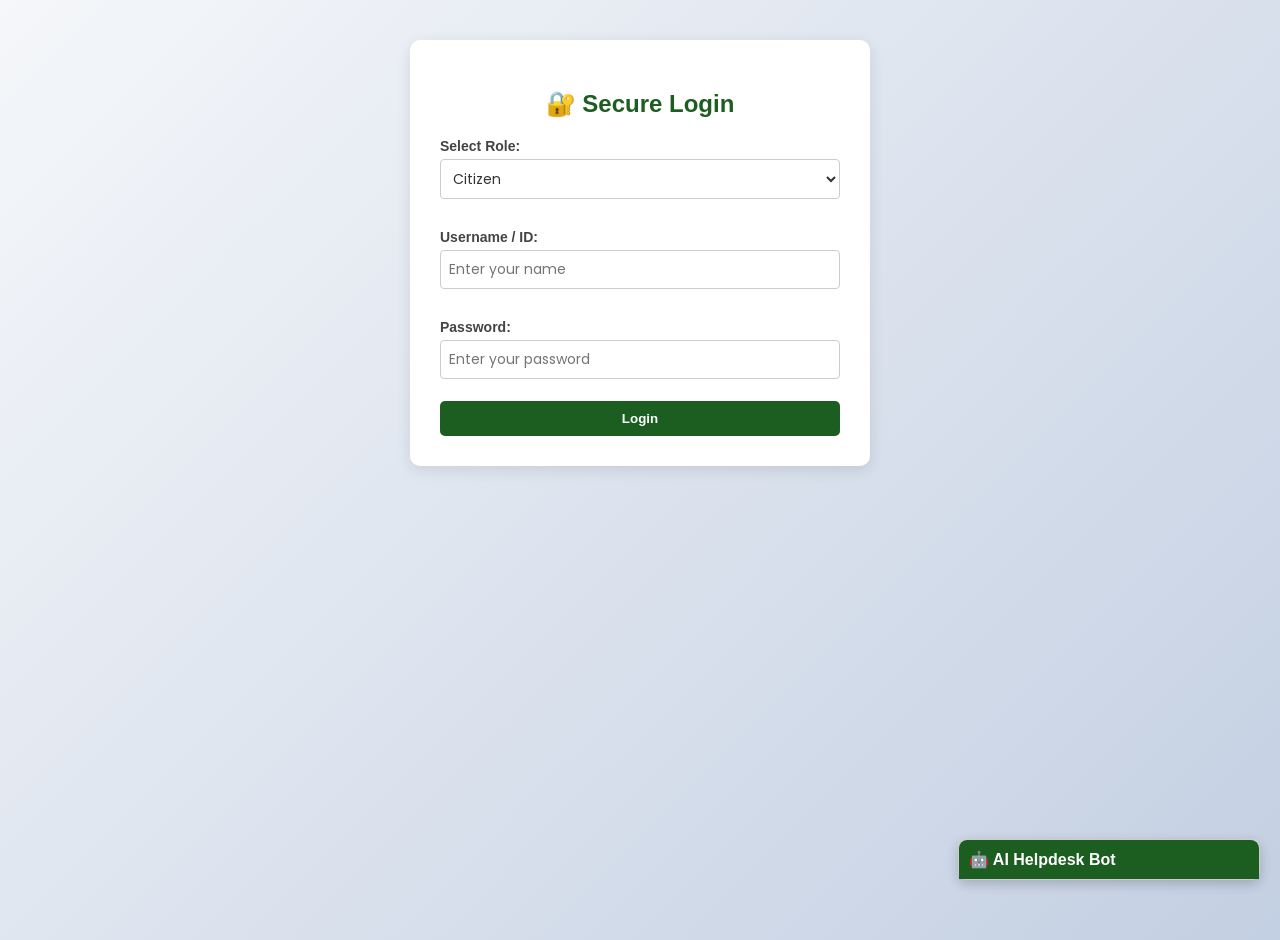
==== commit b9031348: "Refactor index.html for better styling and layout Updated styles and structure in index.html for imp" ====
--- a/index.html
+++ b/index.html
@@ -6,26 +6,13 @@
     <title>Jharkhand Social Innovation Portal</title>
     <link rel="stylesheet" href="style.css">
     <style>
-        .auth-container { max-width: 400px; margin: 40px auto; background: rgba(255, 255, 255, 0.95); padding: 30px; border-radius: 10px; box-shadow: 0 4px 20px rgba(0,0,0,0.3); backdrop-filter: blur(5px); }
+        .auth-container { max-width: 400px; margin: 40px auto; background: var(--card-bg, white); padding: 30px; border-radius: 10px; box-shadow: 0 4px 15px rgba(0,0,0,0.1); }
         .hidden { display: none !important; }
         
         :root { --bg-color: #f4f4f9; --text-color: #333; --card-bg: white; --header-bg: #1b5e20; }
         [data-theme="dark"] { --bg-color: #121212; --text-color: #e0e0e0; --card-bg: #1e1e1e; --header-bg: #0b2e13; }
         
-        body { 
-            background: linear-gradient(rgba(0, 0, 0, 0.6), rgba(0, 0, 0, 0.6)), url('background.jpg');
-            background-size: cover;
-            background-position: center;
-            background-repeat: no-repeat;
-            background-attachment: fixed;
-            color: var(--text-color); 
-            transition: background 0.3s, color 0.3s; 
-            font-family: sans-serif; 
-            margin: 0; 
-            padding: 0; 
-            min-height: 100vh;
-        }
-
+        body { background-color: var(--bg-color); color: var(--text-color); transition: background 0.3s, color 0.3s; font-family: sans-serif; margin: 0; padding: 0; }
         header { background: var(--header-bg); color: white; padding: 15px 20px; display: flex; justify-content: space-between; align-items: center; }
         .form-section { background: var(--card-bg); max-width: 800px; margin: 20px auto; padding: 20px; border-radius: 8px; box-shadow: 0 2px 8px rgba(0,0,0,0.1); }
         input, select, textarea { width: 100%; padding: 8px; margin-top: 5px; margin-bottom: 12px; box-sizing: border-box; border-radius: 4px; border: 1px solid #ccc; background: var(--card-bg); color: var(--text-color); }
